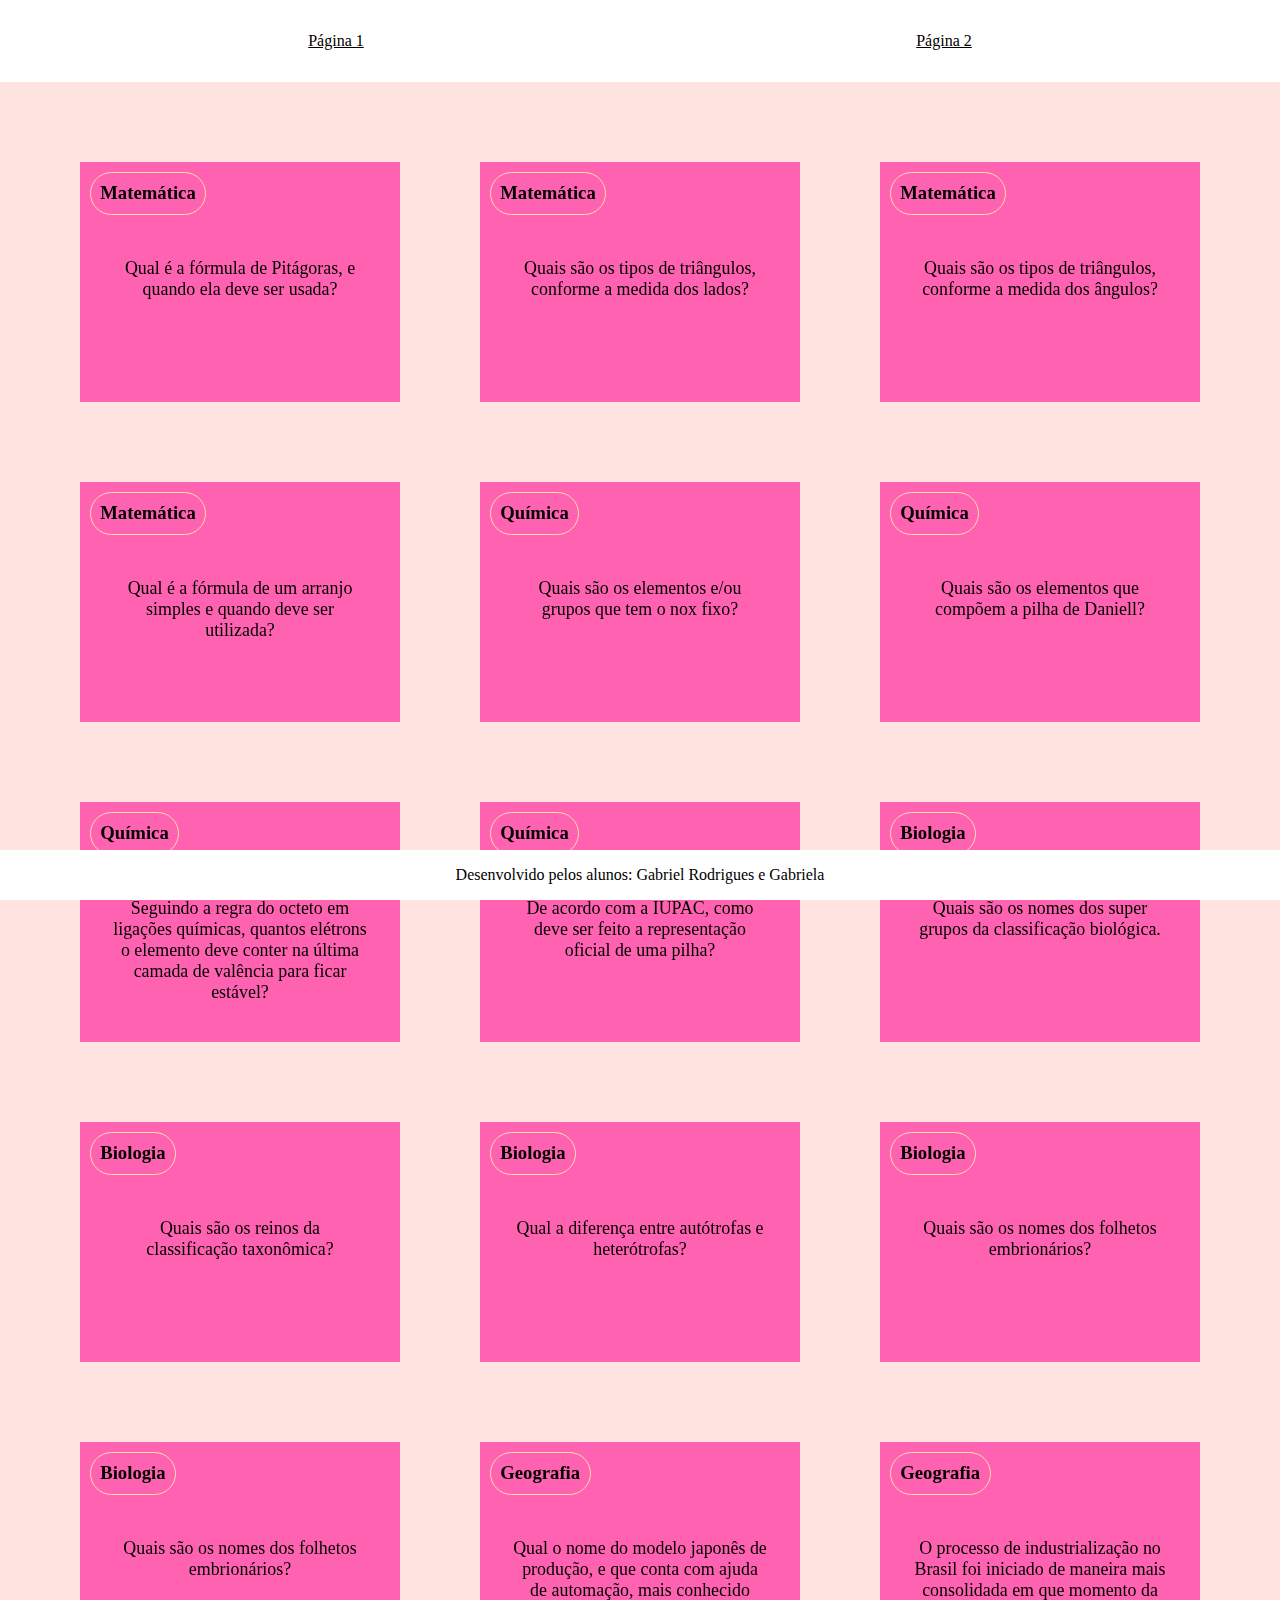
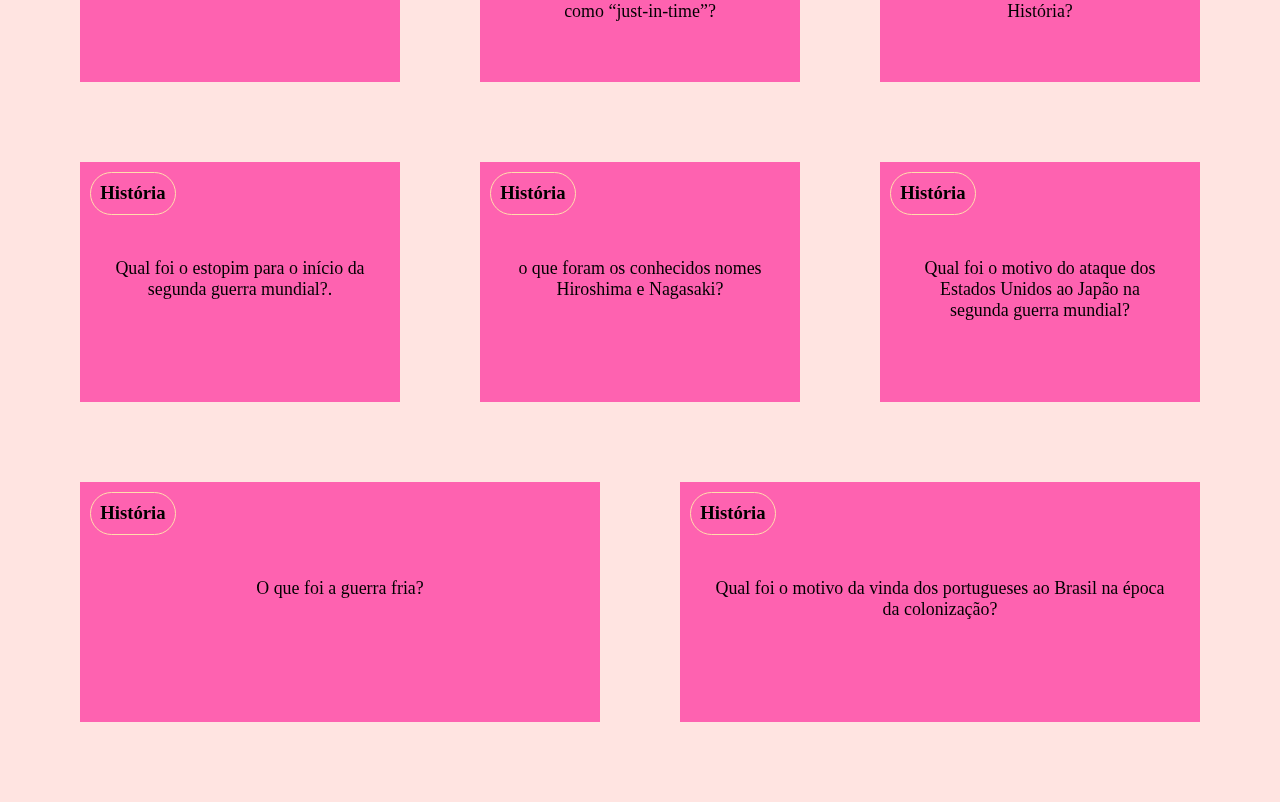
==== Ana2.html @ 08e964de "e" ====
<!DOCTYPE html>
<html lang="pt-br">
<head>
    <meta charset="UTF-8">
    <meta name="viewport" content="width=device-width, initial-scale=1.0">
    <title>flashcard</title>
    <link rel="stylesheet" href="style.css">
</head>
<body>
    <header>
        <a href="index.html">Página 1</a>
        <a href="Ana2.html">Página 2</a>
    </header>
    <section id="container">

    </section>
    <footer>
        <p>Desenvolvido pelos alunos: Gabriel Rodrigues e Gabriela</p>
    </footer>
    <script src="main.js"></script>
    <script src="perguntas.js"></script>
</body>
</html>
---- style.css ----
:root{
    --fundo:#FFE4E1;
    --cartao-frente:#fe62b0;
    --cartao-verso:	#86002d;
    --destaque:#ffdead;
    --preto:#000000;
    --branco:#ffffff;
}

body{
    background-color: var(--fundo);
    margin: 0;
}

footer{
    background-color: var(--branco);
    position: fixed;
    bottom: 0;
    width: 100%;
    text-align: center;
    color: var(--preto)
}

header{
    display: flex;
    align-items: center;
    justify-content: space-around;
    background-color: var(--branco);
    padding: 2rem;
}

header a{
    color: var(--preto);
}

#container{
    display: flex;
    flex-wrap: wrap;
    justify-content: space-between;
    padding: 4rem;
    gap: 3rem;
}

.cartao{
    margin: 1rem;
    height: 15rem;
    flex-grow: 1;
    flex-basis: calc(33% - 6rem);
}

.conteudo-cartao{
    background-color: var(--cartao-frente);
    text-align: center;
    height: 100%;
    transform-style: preserve-3d;
    transition: transform 300ms ease-in-out;
}

.conteudo-cartao h3{
    position: absolute;
    text-align: left;
    border: 1px solid var(--destaque);
    border-radius: 6rem;
    margin: 0.6rem;
    padding: 0.6rem;
    backface-visibility: hidden;
}

.conteudo-cartao p{
    margin-top: 4rem;
    padding: 2rem;
    font-size: 1.4vw;
}

.cartao.active .conteudo-cartao{
    transform: rotateY(180deg);
}
.pergunta-cartao, .resposta-cartao{
    backface-visibility: hidden;
    position: absolute;
    height: 100%;
    width: 100%;
}

.resposta-cartao{
    transform: rotateY(180deg);
    font-weight: 700;
    color: var(--destaque);
    border: 2px solid var(--destaque);
    background-color: var(--cartao-verso);
}
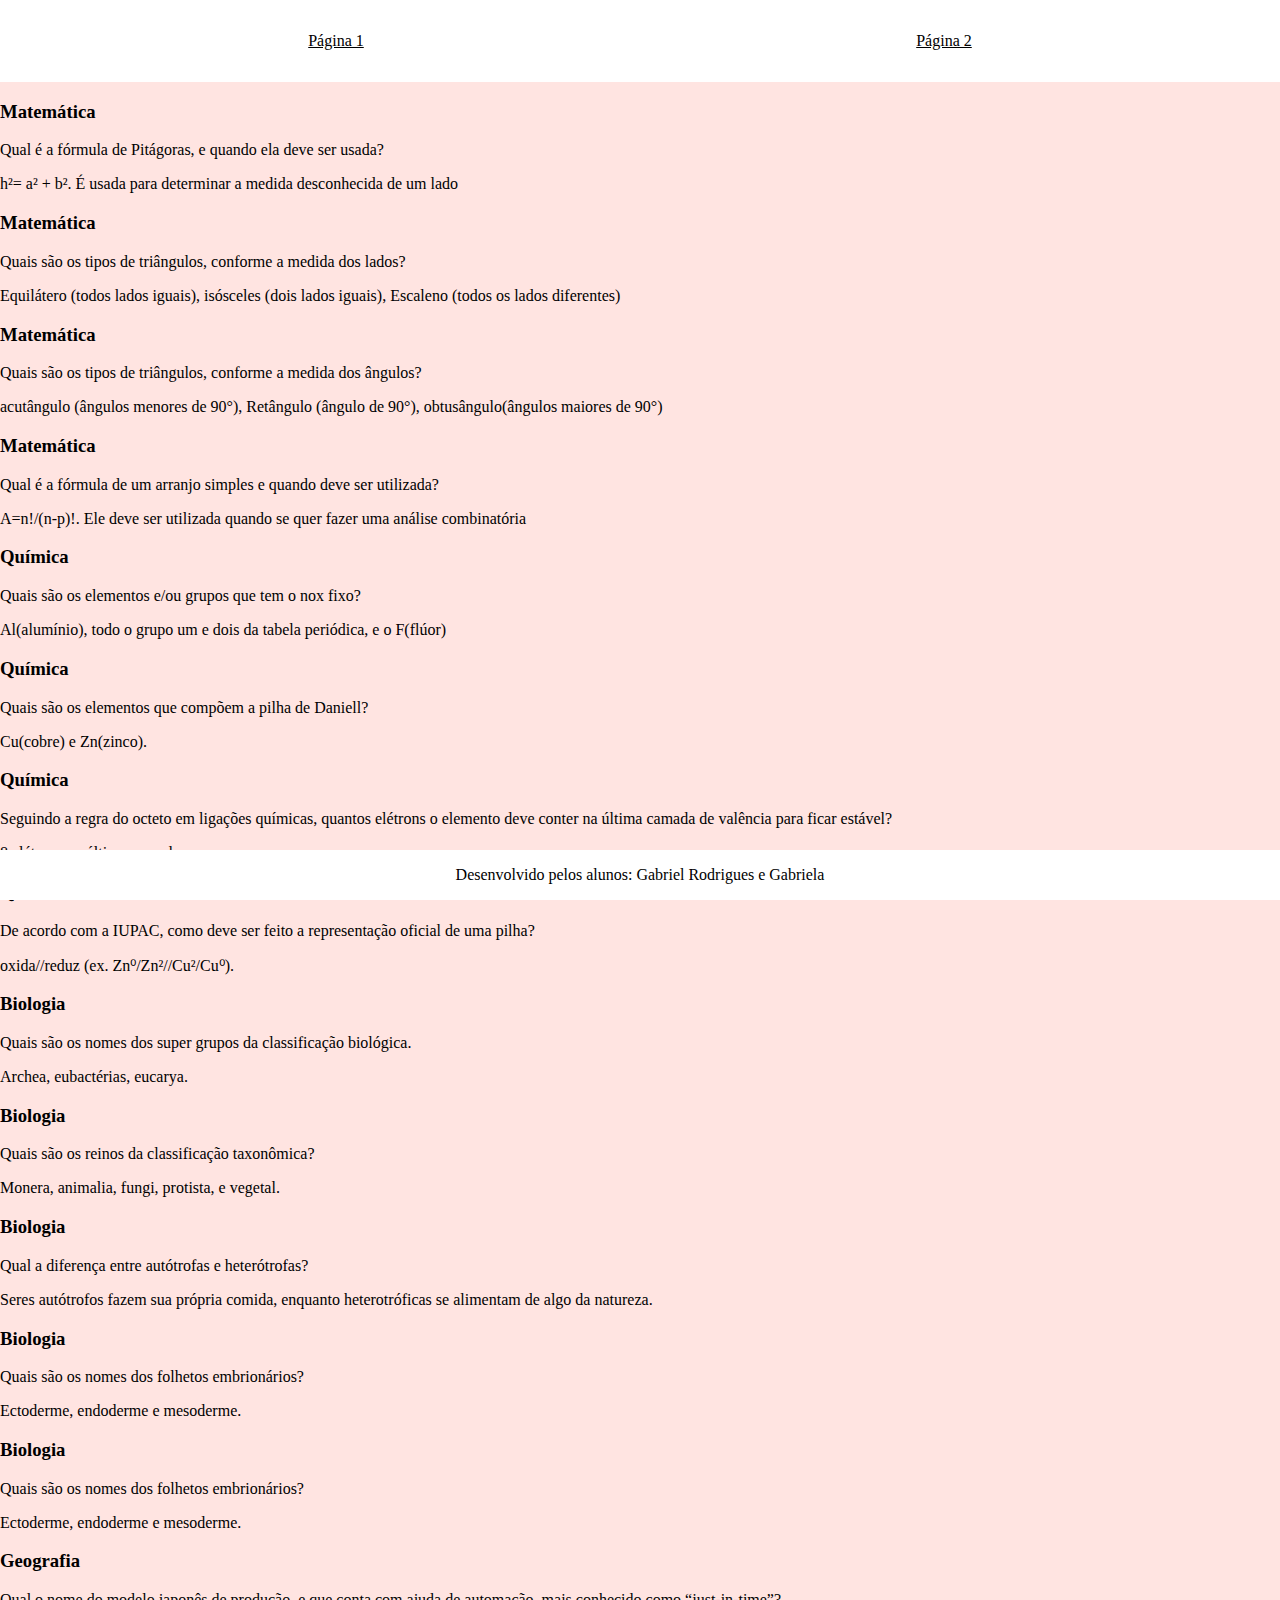
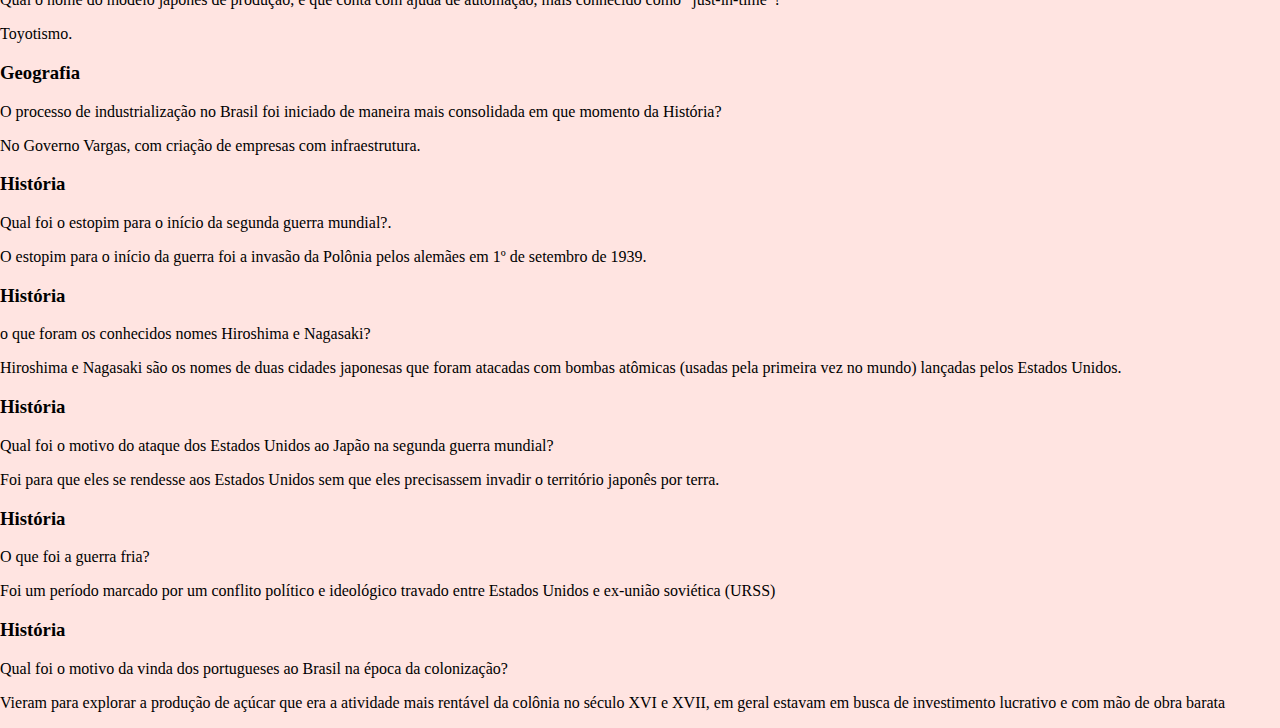
==== commit 1e883798: "d" ====
--- a/Ana2.html
+++ b/Ana2.html
@@ -4,7 +4,7 @@
     <meta charset="UTF-8">
     <meta name="viewport" content="width=device-width, initial-scale=1.0">
     <title>flashcard</title>
-    <link rel="stylesheet" href="style.css">
+    <link rel="stylesheet" href="Ana2.css">
 </head>
 <body>
     <header>
--- a/Ana2.css
+++ b/Ana2.css
@@ -0,0 +1,34 @@
+:root{
+    --fundo:#FFE4E1;
+    --cartao-frente:#fe62b0;
+    --cartao-verso:	#86002d;
+    --destaque:#ffdead;
+    --preto:#000000;
+    --branco:#ffffff;
+}
+
+body{
+    background-color: var(--fundo);
+    margin: 0;
+}
+
+footer{
+    background-color: var(--branco);
+    position: fixed;
+    bottom: 0;
+    width: 100%;
+    text-align: center;
+    color: var(--preto)
+}
+
+header{
+    display: flex;
+    align-items: center;
+    justify-content: space-around;
+    background-color: var(--branco);
+    padding: 2rem;
+}
+
+header a{
+    color: var(--preto);
+}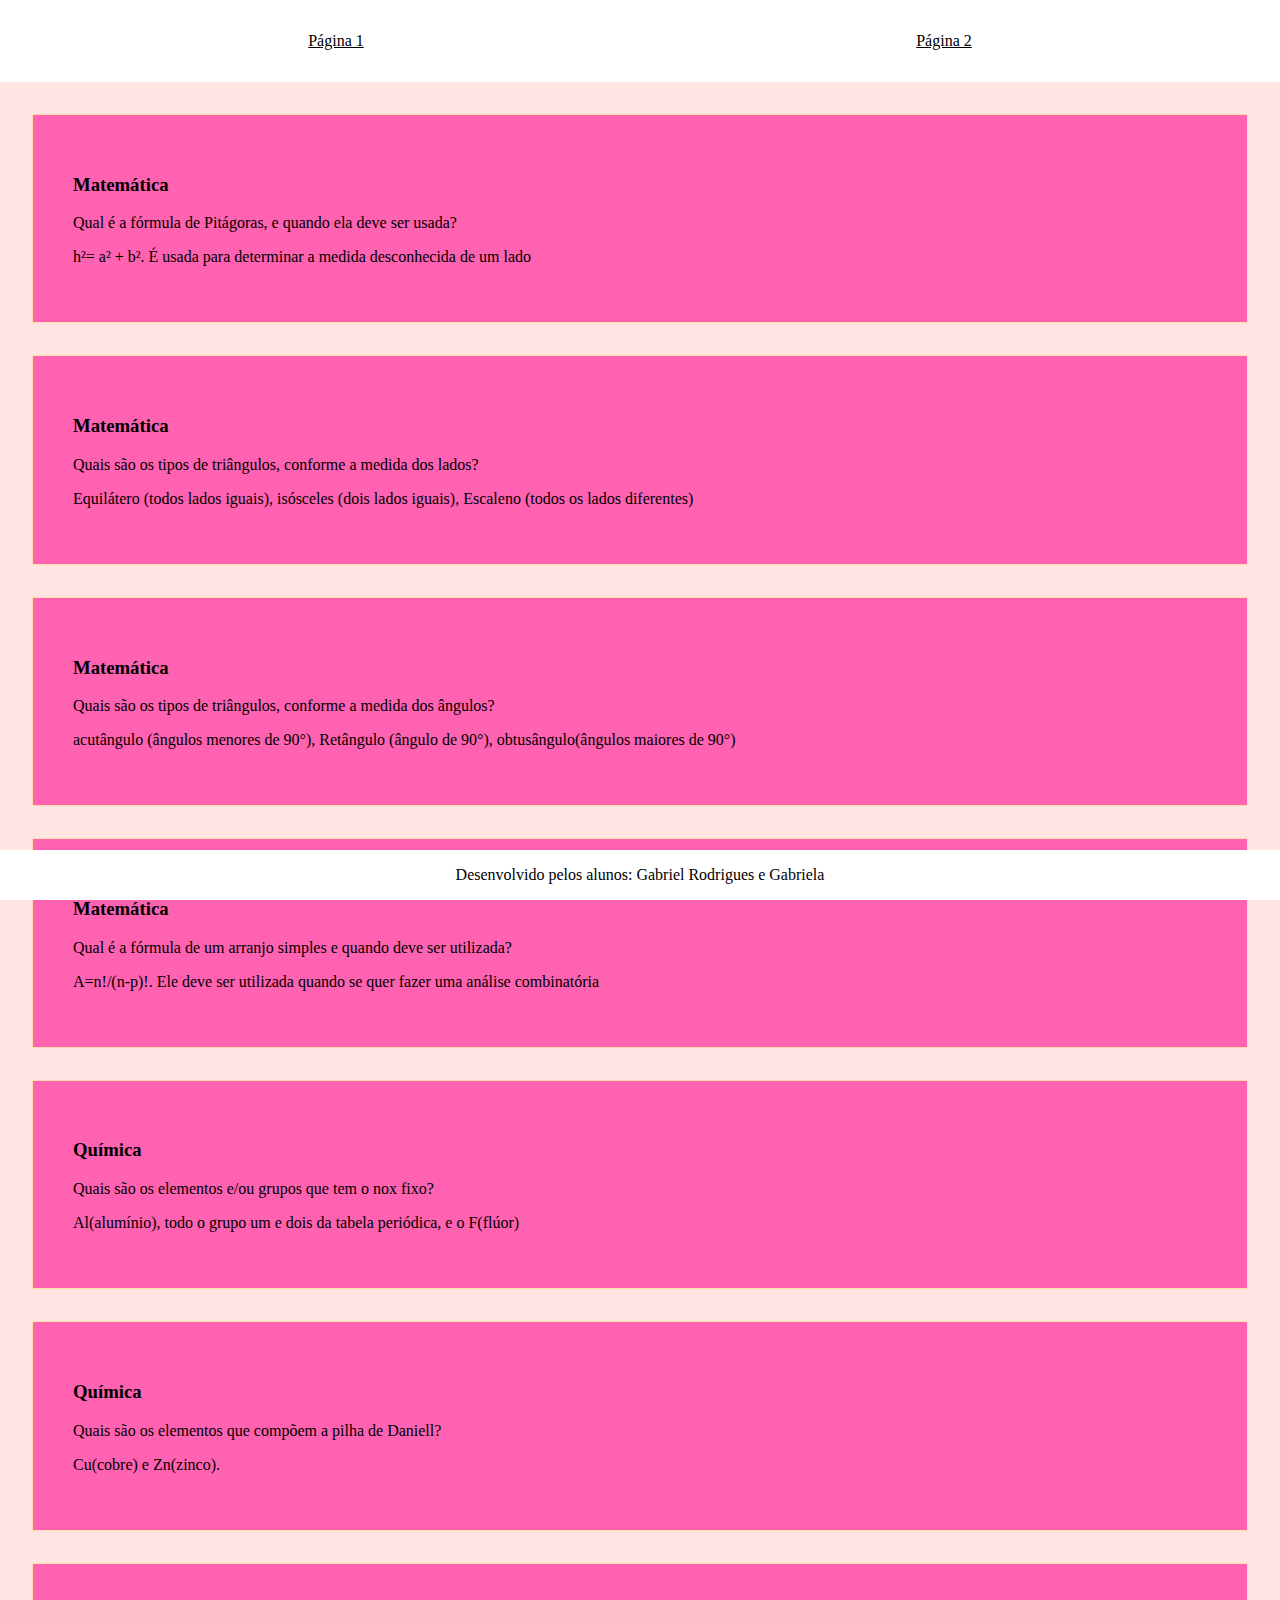
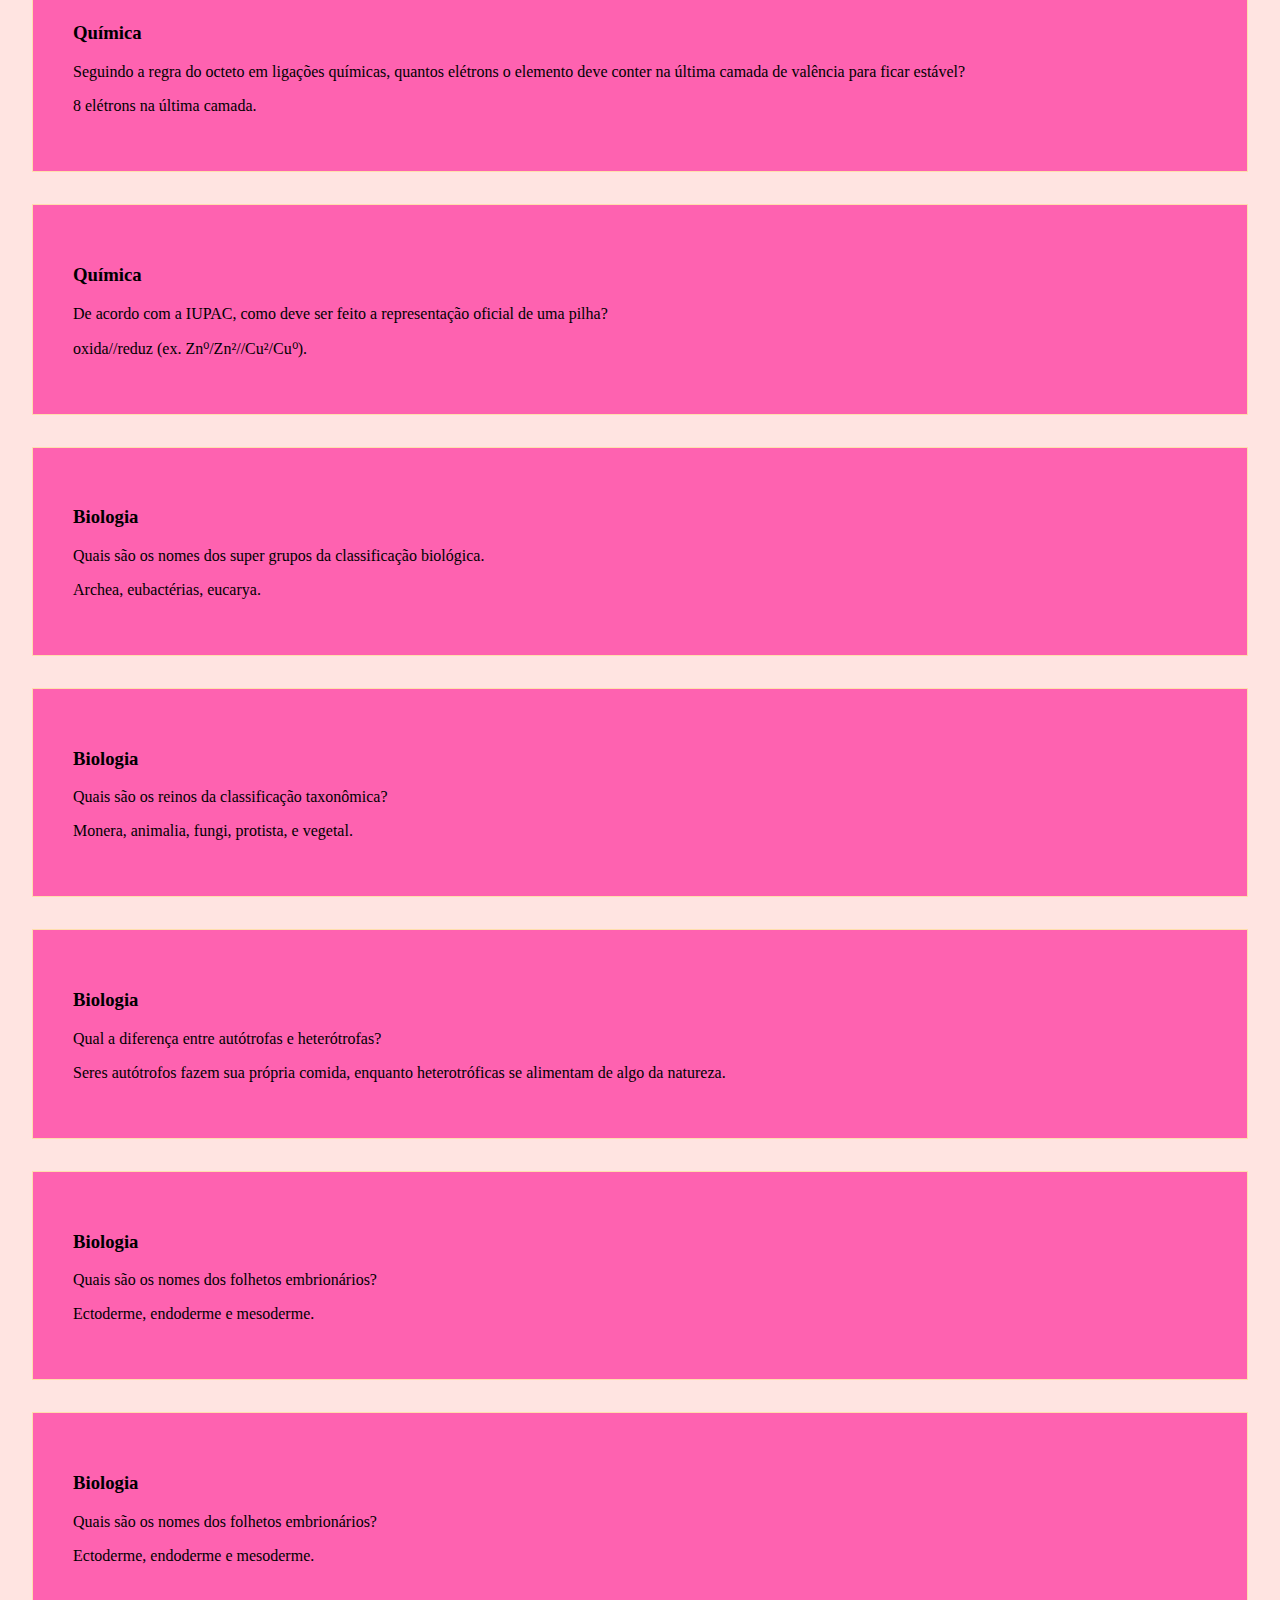
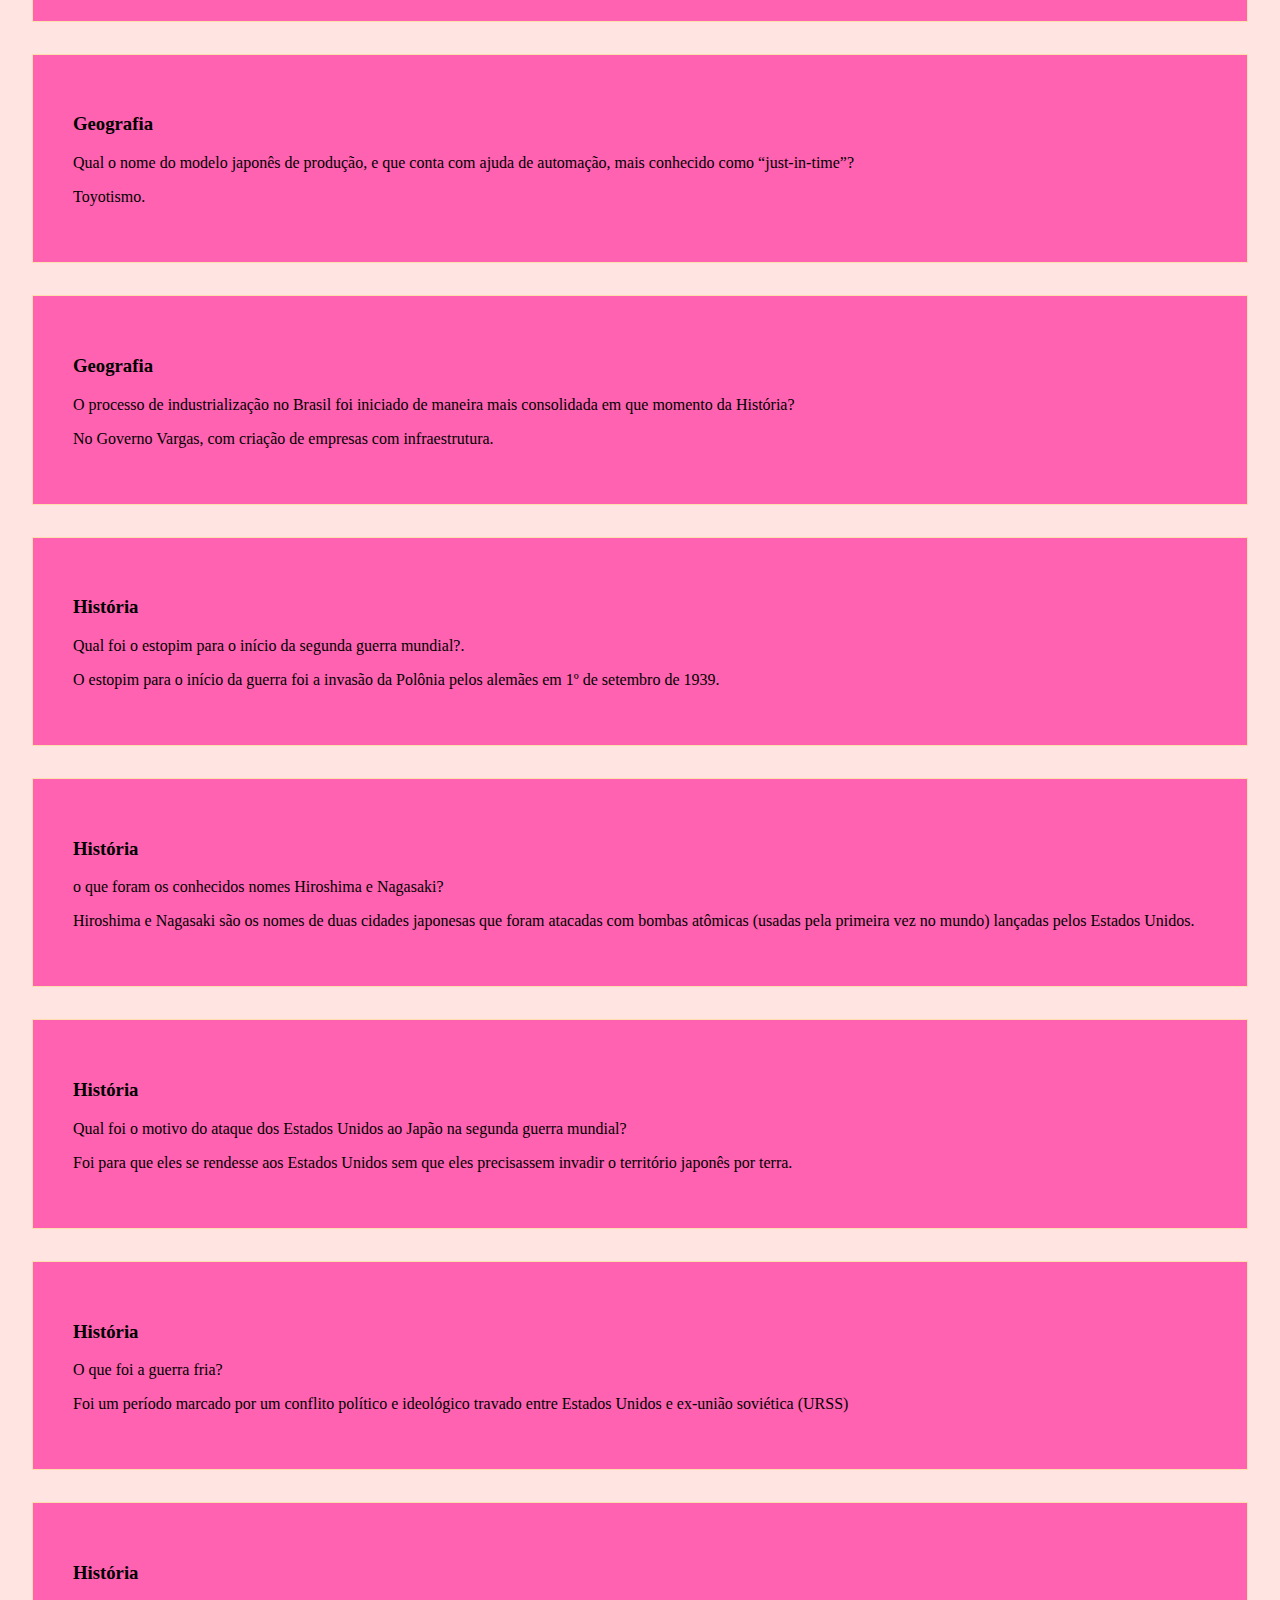
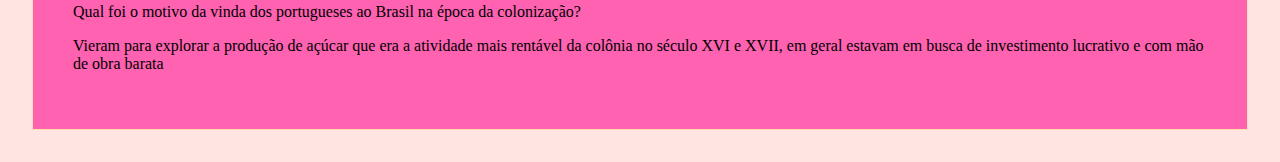
==== commit fa476969: "y" ====
--- a/Ana2.html
+++ b/Ana2.html
@@ -17,7 +17,7 @@
     <footer>
         <p>Desenvolvido pelos alunos: Gabriel Rodrigues e Gabriela</p>
     </footer>
-    <script src="main.js"></script>
+    <script src="Ana2.main.js"></script>
     <script src="perguntas.js"></script>
 </body>
 </html>
--- a/Ana2.css
+++ b/Ana2.css
@@ -31,4 +31,20 @@
 
 header a{
     color: var(--preto);
+}
+
+#container{
+    display: grid;
+    gap: 2rem;
+    margin: 2rem;
+}
+
+.conteudo-cartao{
+    background-color: var(--cartao-frente);
+    padding: 40px;
+    border: 1px solid var(--destaque);
+}
+
+.conteudo-cartao:hover{
+    transform: scale(1.02);
 }